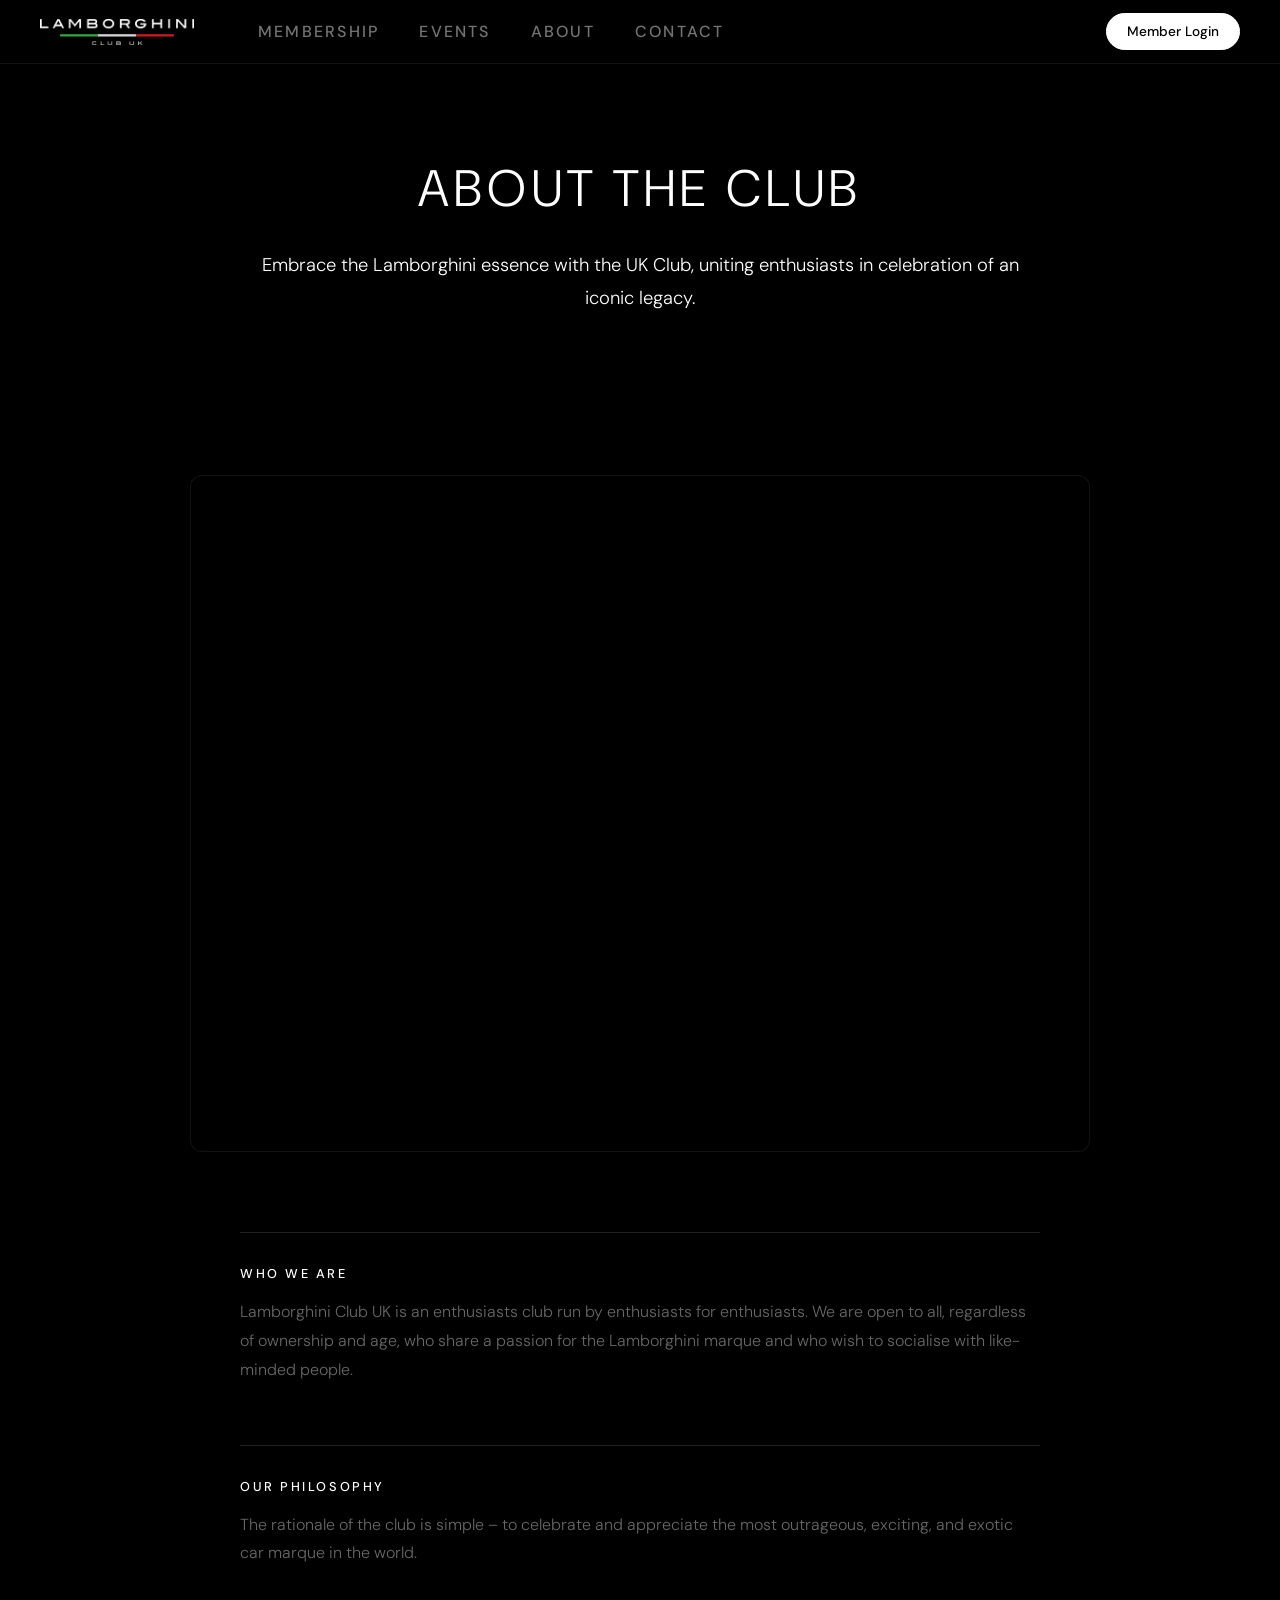
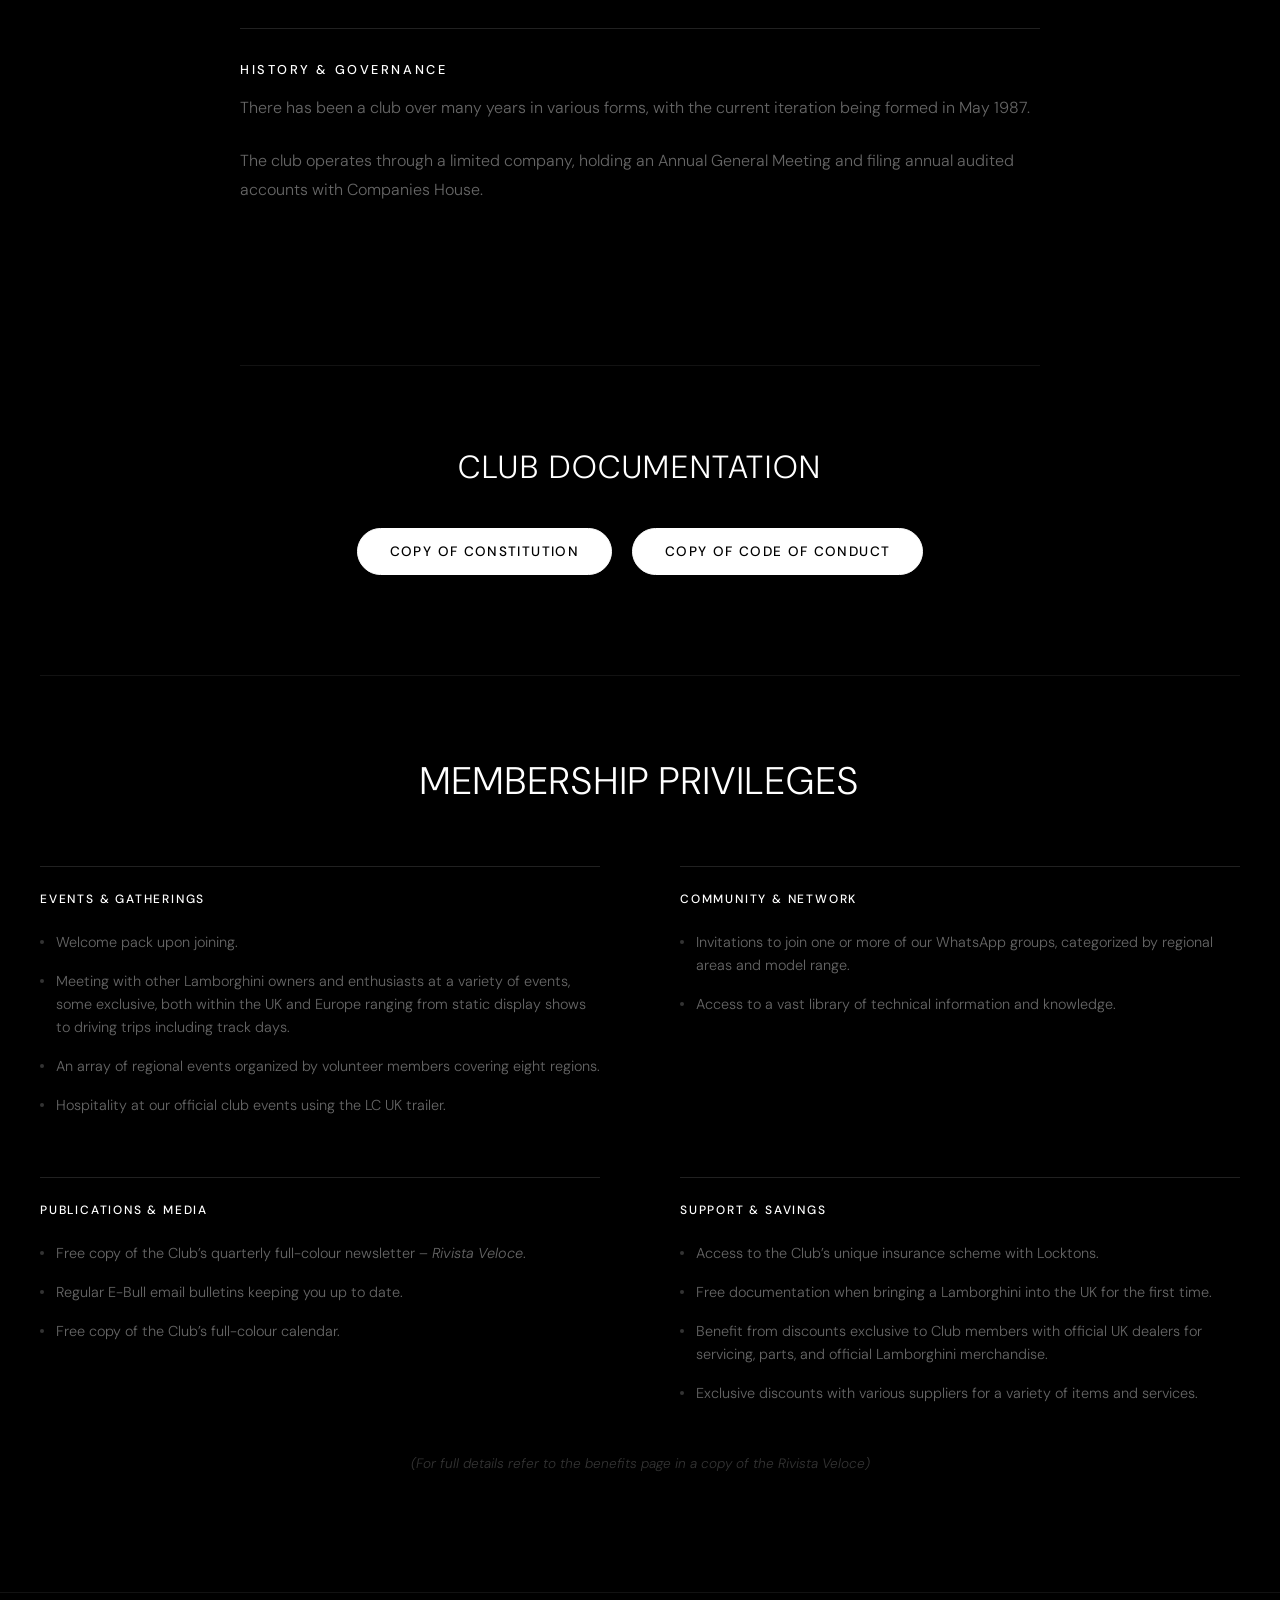
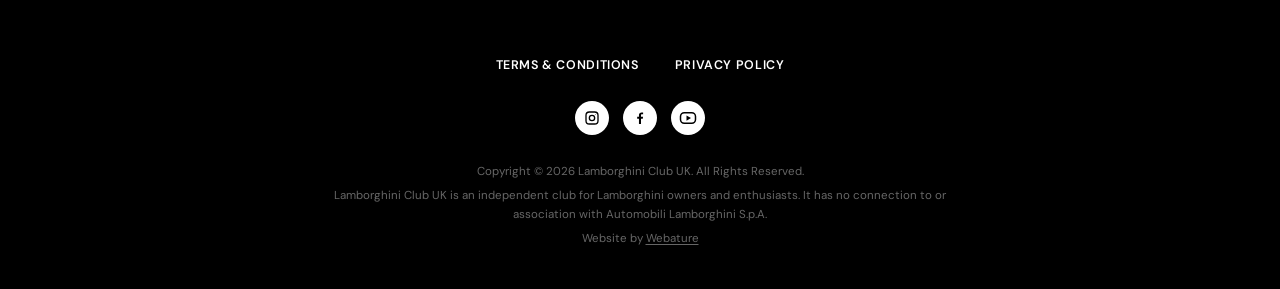
==== about.html @ e24347d6 "Add files via upload" ====
<!DOCTYPE html>
<html lang="en">
<head>
<meta charset="UTF-8">
  <link rel="icon" type="image/png" href="favicon.png">
  <link rel="apple-touch-icon" href="favicon.png">
<meta name="viewport" content="width=device-width, initial-scale=1.0">
<title>About - Lamborghini Club UK</title>
  <!-- SEO -->
  <meta name="description" content="Learn about Lamborghini Club UK, our history, governance, and community of enthusiasts.">
  <meta name="robots" content="index, follow">
  <link rel="canonical" href="https://lamborghiniclub.co.uk/about">

<link href="https://fonts.googleapis.com/css2?family=DM+Sans:wght@300;400;500&display=swap" rel="stylesheet">
<link rel="stylesheet" href="shared.css">
<style>
/* NAV */
nav {
  position: fixed; top: 0; left: 0; right: 0; z-index: 1000;
  background: #000;
  border-bottom: 1px solid var(--border);
}
.nav-links a { font-size: 1rem; }

/* AVAIL BADGE LINK */
.member-login-link {
  font-family: 'DM Sans', sans-serif; font-size: 0.85rem; font-weight: 500;
  color: #000; background: #fff; text-decoration: none; white-space: nowrap;
  border: 1px solid #fff; border-radius: 100px; padding: 9px 20px;
  transition: opacity .3s ease;
}
.member-login-link:hover { opacity: 0.85; }

/* ABOUT HERO / INTRO */
.about-hero {
  position: relative;
  width: 100vw;
  padding: 160px 40px 80px;
  background: var(--bg);
  text-align: center;
}

.about-hero-content {
  max-width: 800px;
  margin: 0 auto;
}

.about-heading {
  font-size: clamp(2rem, 4vw, 3.2rem);
  font-weight: 300;
  line-height: 1.15;
  letter-spacing: 0.1em;
  text-transform: uppercase;
  color: var(--text);
  margin-bottom: 30px;
}

.about-lead {
  font-size: 1.15rem;
  font-weight: 300;
  line-height: 1.8;
  color: var(--text);
  margin-bottom: 40px;
}

.about-text {
  font-size: 1rem;
  font-weight: 300;
  line-height: 1.8;
  color: var(--text-muted);
  margin-bottom: 24px;
}

/* VIDEO CONTAINER */
.video-section {
  background: var(--bg);
  padding: 40px 40px 80px;
}

.video-container {
  max-width: 900px;
  margin: 0 auto;
  position: relative;
  padding-bottom: 56.25%; /* 16:9 Aspect Ratio */
  height: 0;
  overflow: hidden;
  border-radius: 12px;
  border: 1px solid var(--border);
  background: #000;
}

.video-container iframe {
  position: absolute;
  top: 0;
  left: 0;
  width: 100%;
  height: 100%;
  border: 0;
}

/* EDITORIAL CONTENT BLOCKS */
.about-content-section {
  background: var(--bg);
  padding: 0 40px 100px;
}

.about-inner {
  max-width: 800px;
  margin: 0 auto;
}

.content-block {
  margin-bottom: 60px;
  border-top: 1px solid var(--border-mid);
  padding-top: 32px;
}

.block-title {
  font-size: 0.8rem;
  font-weight: 500;
  letter-spacing: 0.2em;
  text-transform: uppercase;
  color: var(--text);
  margin-bottom: 16px;
}

/* DOCUMENT DOWNLOAD BUTTONS */
.documents-section {
  background: var(--bg);
  padding: 0 40px 100px;
  text-align: center;
}

.docs-inner {
  max-width: 800px;
  margin: 0 auto;
  border-top: 1px solid var(--border);
  padding-top: 80px;
}

.docs-heading {
  font-size: clamp(1.5rem, 3vw, 2rem);
  font-weight: 300;
  letter-spacing: 0.05em;
  text-transform: uppercase;
  color: var(--text);
  margin-bottom: 40px;
}

.docs-buttons {
  display: flex;
  justify-content: center;
  gap: 20px;
  flex-wrap: wrap;
}

.doc-btn {
  display: inline-block;
  font-family: 'DM Sans', sans-serif;
  font-size: 0.85rem;
  font-weight: 500;
  letter-spacing: 0.1em;
  text-transform: uppercase;
  color: #000;
  background: #fff;
  text-decoration: none;
  border: 1px solid #fff;
  border-radius: 100px;
  padding: 14px 32px;
  transition: background-color .3s ease, color .3s ease;
}

.doc-btn:hover {
  background: transparent;
  color: #fff;
}

/* MEMBERSHIP BENEFITS GRID ON ABOUT PAGE */
.about-benefits {
  background: var(--bg);
  padding: 0 40px 120px;
}

.benefits-inner {
  max-width: 1200px;
  margin: 0 auto;
  border-top: 1px solid var(--border);
  padding-top: 80px;
}

.benefits-header {
  font-size: clamp(1.8rem, 3vw, 2.4rem);
  font-weight: 300;
  letter-spacing: 0.05em;
  text-transform: uppercase;
  color: var(--text);
  margin-bottom: 60px;
  text-align: center;
}

.benefits-grid {
  display: grid;
  grid-template-columns: 1fr 1fr;
  gap: 60px 80px;
}

.benefit-group {
  border-top: 1px solid var(--border-mid);
  padding-top: 24px;
}

.benefit-title {
  font-size: 0.75rem;
  font-weight: 500;
  letter-spacing: 0.15em;
  text-transform: uppercase;
  color: var(--text);
  margin-bottom: 24px;
}

.benefit-list {
  list-style: none;
  padding: 0;
  margin: 0;
  display: flex;
  flex-direction: column;
  gap: 16px;
}

.benefit-list li {
  font-size: 0.9rem;
  font-weight: 300;
  line-height: 1.6;
  color: var(--text-muted);
  position: relative;
  padding-left: 16px;
}

.benefit-list li::before {
  content: '';
  position: absolute;
  left: 0;
  top: 9px;
  width: 4px;
  height: 4px;
  border-radius: 50%;
  background: var(--text-faint);
}

.benefits-footnote {
  font-size: 0.85rem;
  font-weight: 300;
  font-style: italic;
  color: var(--text-faint);
  text-align: center;
  margin-top: 50px;
}

/* FOOTER */
footer { background: #000; padding: 64px 40px 40px; border-top: 1px solid var(--border); }
.footer-inner { max-width: 1400px; margin: 0 auto; display: flex; flex-direction: column; align-items: center; gap: 28px; text-align: center; }
.footer-links { display: flex; flex-wrap: wrap; justify-content: center; gap: 16px 36px; position: static; order: 1; }
.footer-links a { font-family: 'DM Sans', sans-serif; font-size: 0.78rem; font-weight: 600; letter-spacing: 0.05em; text-transform: uppercase; color: #fff; text-decoration: none; transition: opacity .2s; }
.footer-links a:hover { opacity: 0.6; }
.footer-social { display: flex; align-items: center; gap: 14px; position: static; float: none; order: 2; margin: 0; }
.footer-social a { width: 34px; height: 34px; border-radius: 50%; background: #fff; color: #000; display: flex; align-items: center; justify-content: center; flex-shrink: 0; transition: opacity .2s; }
.footer-social a:hover { opacity: 0.75; }
.footer-legal-text { display: flex; flex-direction: column; gap: 6px; max-width: 640px; position: static; order: 3; }
.footer-legal-text p { font-family: 'DM Sans', sans-serif; font-size: 0.72rem; line-height: 1.6; color: rgba(255,255,255,0.4); margin: 0; }
.footer-legal-text a { color: rgba(255,255,255,0.4); text-decoration: underline; text-underline-offset: 2px; transition: color .2s; }
.footer-legal-text a:hover { color: #fff; }

/* MOBILE OVERHAUL */
@media (max-width: 900px) {
  .benefits-grid {
    grid-template-columns: 1fr;
    gap: 40px;
  }
}
@media (max-width: 640px) {
  .member-login-link { display: none; }
  .about-hero { padding: 120px 20px 40px; }
  .video-section { padding: 20px 20px 60px; }
  .about-content-section { padding: 0 20px 60px; }
  .documents-section { padding: 0 20px 60px; }
  .about-benefits { padding: 0 20px 80px; }
  .benefits-inner { padding-top: 60px; }
  .benefits-header { font-size: clamp(1.5rem, 6vw, 2rem); margin-bottom: 40px; }
  .docs-buttons { flex-direction: column; align-items: stretch; gap: 14px; }
  footer { padding: 48px 20px 32px; }
  .footer-links { gap: 14px 24px; }
}
</style>
</head>
<body>

<nav>
  <a href="index.html" class="logo"><img src="lamborghiniclub-logo.png" alt="Lamborghini Club UK"></a>
  <ul class="nav-links">
    <li><a href="membership.html">Membership</a></li>
    <li><a href="events.html">Events</a></li>
    <li><a href="about.html">About</a></li>
    <li><a href="contact.html">Contact</a></li>
  </ul>
  <div class="nav-right">
    <a href="https://crossmember.co.uk/my-membership/" target="_blank" rel="noopener" class="member-login-link">Member Login</a>
    <button class="mob-menu-btn" aria-label="Menu"><span></span><span></span><span></span></button>
  </div>
</nav>

<div class="mob-drawer">
  <a href="membership.html" class="mob-drawer-link">Membership</a>
  <a href="events.html" class="mob-drawer-link">Events</a>
  <a href="about.html" class="mob-drawer-link">About</a>
  <a href="contact.html" class="mob-drawer-link">Contact</a>
  <a href="https://crossmember.co.uk/my-membership/" target="_blank" rel="noopener" class="mob-drawer-link">Member Login</a>
</div>

<section class="about-hero">
  <div class="about-hero-content">
    <h1 class="about-heading">About The Club</h1>
    <p class="about-lead">
      Embrace the Lamborghini essence with the UK Club, uniting enthusiasts in celebration of an iconic legacy.
    </p>
  </div>
</section>

<!-- VIDEO SECTION -->
<section class="video-section">
  <div class="video-container">
    <iframe src="https://www.youtube.com/embed/Pwxrh19XjWU" title="Lamborghini Club UK - Why You Should Join" allow="accelerometer; autoplay; clipboard-write; encrypted-media; gyroscope; picture-in-picture" allowfullscreen></iframe>
  </div>
</section>

<!-- NARRATIVE CONTENT SECTION -->
<section class="about-content-section">
  <div class="about-inner">
    <div class="content-block">
      <h2 class="block-title">Who We Are</h2>
      <p class="about-text">
        Lamborghini Club UK is an enthusiasts club run by enthusiasts for enthusiasts. We are open to all, regardless of ownership and age, who share a passion for the Lamborghini marque and who wish to socialise with like-minded people.
      </p>
    </div>

    <div class="content-block">
      <h2 class="block-title">Our Philosophy</h2>
      <p class="about-text">
        The rationale of the club is simple – to celebrate and appreciate the most outrageous, exciting, and exotic car marque in the world.
      </p>
    </div>

    <div class="content-block">
      <h2 class="block-title">History & Governance</h2>
      <p class="about-text">
        There has been a club over many years in various forms, with the current iteration being formed in May 1987. 
      </p>
      <p class="about-text">
        The club operates through a limited company, holding an Annual General Meeting and filing annual audited accounts with Companies House.
      </p>
    </div>
  </div>
</section>

<!-- DOCUMENTS DOWNLOAD SECTION -->
<section class="documents-section">
  <div class="docs-inner">
    <h2 class="docs-heading">Club Documentation</h2>
    <div class="docs-buttons">
      <a href="constitution.pdf" target="_blank" rel="noopener" class="doc-btn">Copy of Constitution</a>
      <a href="code-of-conduct.pdf" target="_blank" rel="noopener" class="doc-btn">Copy of Code of Conduct</a>
    </div>
  </div>
</section>

<!-- MEMBERSHIP BENEFITS SECTION -->
<section class="about-benefits">
  <div class="benefits-inner">
    <h2 class="benefits-header">Membership Privileges</h2>
    
    <div class="benefits-grid">
      <!-- Group 1 -->
      <div class="benefit-group">
        <h3 class="benefit-title">Events & Gatherings</h3>
        <ul class="benefit-list">
          <li>Welcome pack upon joining.</li>
          <li>Meeting with other Lamborghini owners and enthusiasts at a variety of events, some exclusive, both within the UK and Europe ranging from static display shows to driving trips including track days.</li>
          <li>An array of regional events organized by volunteer members covering eight regions.</li>
          <li>Hospitality at our official club events using the LC UK trailer.</li>
        </ul>
      </div>

      <!-- Group 2 -->
      <div class="benefit-group">
        <h3 class="benefit-title">Community & Network</h3>
        <ul class="benefit-list">
          <li>Invitations to join one or more of our WhatsApp groups, categorized by regional areas and model range.</li>
          <li>Access to a vast library of technical information and knowledge.</li>
        </ul>
      </div>

      <!-- Group 3 -->
      <div class="benefit-group">
        <h3 class="benefit-title">Publications & Media</h3>
        <ul class="benefit-list">
          <li>Free copy of the Club’s quarterly full-colour newsletter – <em>Rivista Veloce</em>.</li>
          <li>Regular E-Bull email bulletins keeping you up to date.</li>
          <li>Free copy of the Club’s full-colour calendar.</li>
        </ul>
      </div>

      <!-- Group 4 -->
      <div class="benefit-group">
        <h3 class="benefit-title">Support & Savings</h3>
        <ul class="benefit-list">
          <li>Access to the Club’s unique insurance scheme with Locktons.</li>
          <li>Free documentation when bringing a Lamborghini into the UK for the first time.</li>
          <li>Benefit from discounts exclusive to Club members with official UK dealers for servicing, parts, and official Lamborghini merchandise.</li>
          <li>Exclusive discounts with various suppliers for a variety of items and services.</li>
        </ul>
      </div>
    </div>

    <p class="benefits-footnote">(For full details refer to the benefits page in a copy of the Rivista Veloce)</p>
  </div>
</section>

<footer>
  <div class="footer-inner">
    <div class="footer-links">
      <a href="terms.html">Terms &amp; Conditions</a>
      <a href="privacy.html">Privacy Policy</a>
    </div>
    <div class="footer-social">
      <a href="https://www.instagram.com/lamboclubuk" target="_blank" rel="noopener" aria-label="Instagram">
        <svg viewBox="0 0 24 24" width="16" height="16" fill="none" stroke="currentColor" stroke-width="2" stroke-linecap="round" stroke-linejoin="round"><rect x="3" y="3" width="18" height="18" rx="5"/><circle cx="12" cy="12" r="4"/><circle cx="17.3" cy="6.7" r="0.6" fill="currentColor" stroke="none"/></svg>
      </a>
      <a href="https://www.facebook.com/lamborghiniclubuk" target="_blank" rel="noopener" aria-label="Facebook">
        <svg viewBox="0 0 24 24" width="16" height="16" fill="currentColor"><path d="M13.5 21v-7.9h2.66l.4-3.09h-3.06V8.04c0-.9.25-1.5 1.54-1.5h1.64V3.77C16.47 3.68 15.5 3.6 14.38 3.6c-2.34 0-3.94 1.43-3.94 4.05v2.36H7.77v3.09h2.67V21h3.06z"/></svg>
      </a>
      <a href="https://www.youtube.com/channel/UCsM-XljXUnVzyZMReUy9eUQ" target="_blank" rel="noopener" aria-label="YouTube">
        <svg viewBox="0 0 24 24" width="18" height="18" fill="none" stroke="currentColor" stroke-width="2" stroke-linecap="round" stroke-linejoin="round"><rect x="2" y="5" width="20" height="14" rx="5"/><path d="M10 8.5l6 3.5-6 3.5z" fill="currentColor" stroke="none"/></svg>
      </a>
    </div>
    <div class="footer-legal-text">
      <p>Copyright © 2026 Lamborghini Club UK. All Rights Reserved.</p>
      <p>Lamborghini Club UK is an independent club for Lamborghini owners and enthusiasts. It has no connection to or association with Automobili Lamborghini S.p.A.</p>
      <p>Website by <a href="https://webature.co.uk" target="_blank" rel="noopener">Webature</a></p>
    </div>
  </div>
</footer>

<script src="shared.js"></script>
</body>
</html>
---- shared.css ----
/* ── RESET ── */
*, *::before, *::after { box-sizing: border-box; margin: 0; padding: 0; }
html { scroll-behavior: smooth; }

/* ── CSS VARIABLES ── */
:root {
  --bg: #000;
  --bg2: #0a0a0a;
  --surface: rgba(255,255,255,0.04);
  --border: rgba(255,255,255,0.07);
  --border-mid: rgba(255,255,255,0.13);
  --text: #fff;
  --text-muted: rgba(255,255,255,0.4);
  --text-faint: rgba(255,255,255,0.2);
  --text-dim: rgba(255,255,255,0.65);
  --nav-link-color: rgba(255,255,255,0.45);
  --input-bg: rgba(255,255,255,0.03);
  --footer-bg: #000;
  --card-bg: #0a0a0a;
  --card-hover: #111;
}

body {
  font-family: 'DM Sans', sans-serif;
  background: var(--bg); color: var(--text);
  overflow-x: hidden; min-height: 100vh;
  transition: background 0.35s, color 0.35s;
}

/* ── NAV ── */
nav {
  position: fixed; top: 0; left: 0; right: 0; z-index: 200;
  display: flex; align-items: center;
  padding: 0 40px; height: 64px;
}
.logo { display: inline-flex; align-items: center; text-decoration: none; margin-right: 64px; flex-shrink: 0; }
.logo img { height: 26px; width: auto; display: block; }

.nav-links { display: flex; align-items: center; gap: 40px; list-style: none; flex: 1; }
.nav-links a {
  font-size: 0.68rem; font-weight: 500; letter-spacing: 0.14em; text-transform: uppercase;
  color: var(--nav-link-color); text-decoration: none; transition: color .2s; position: relative;
}
.nav-links a::after { content:''; position:absolute; bottom:-3px; left:0; width:0; height:1px; background:var(--text); transition:width .3s; }
.nav-links a:hover, .nav-links a.active { color: var(--text); }
.nav-links a:hover::after, .nav-links a.active::after { width: 100%; }
.nav-right { display: flex; align-items: center; gap: 14px; margin-left: auto; }

.avail-badge {
  display: inline-flex; align-items: center; gap: 9px;
  background: var(--surface); border: 1px solid var(--border-mid);
  border-radius: 100px; padding: 7px 16px 7px 10px;
  font-size: 0.7rem; color: var(--text-dim); backdrop-filter: blur(10px);
  transition: background .2s, border-color .2s;
}
.avail-dot { width:7px; height:7px; border-radius:50%; background:#22c55e; flex-shrink:0; animation:greenPulse 2.2s ease-in-out infinite; }
@keyframes greenPulse { 0%{box-shadow:0 0 0 0 rgba(34,197,94,.55)} 60%{box-shadow:0 0 0 7px rgba(34,197,94,0)} 100%{box-shadow:0 0 0 0 rgba(34,197,94,0)} }
#clock { font-size:0.68rem; letter-spacing:0.08em; color:var(--text-faint); font-variant-numeric:tabular-nums; }

/* ── HAMBURGER ── */
.mob-menu-btn {
  display: none;
  background: none; border: 1px solid var(--border-mid);
  border-radius: 8px; width: 40px; height: 40px;
  flex-direction: column; align-items: center; justify-content: center; gap: 5px;
  cursor: pointer; padding: 0; flex-shrink: 0; transition: border-color .2s;
}
.mob-menu-btn span { display:block; width:18px; height:1.5px; background:var(--text); border-radius:2px; transition:transform .3s, opacity .3s; }
.mob-menu-btn.open span:nth-child(1) { transform: translateY(6.5px) rotate(45deg); }
.mob-menu-btn.open span:nth-child(2) { opacity: 0; }
.mob-menu-btn.open span:nth-child(3) { transform: translateY(-6.5px) rotate(-45deg); }

/* ── MOBILE DRAWER ── */
.mob-drawer {
  position: fixed; top: 64px; left: 0; right: 0; bottom: 0;
  background: var(--bg); z-index: 190;
  flex-direction: column; padding: 32px 28px 40px;
  overflow-y: auto; pointer-events: none; opacity: 0;
  transform: translateY(-10px); transition: opacity .25s, transform .25s;
  display: flex;
}
.mob-drawer.open { opacity: 1; transform: translateY(0); pointer-events: all; }
.mob-drawer-link {
  display: block; padding: 20px 0;
  border-bottom: 1px solid var(--border);
  font-size: 1.8rem; font-weight: 300; letter-spacing: -0.02em;
  color: var(--text); text-decoration: none; transition: color .2s;
}
.mob-drawer-link:first-child { border-top: 1px solid var(--border); }
.mob-drawer-link:hover { color: var(--text-muted); }
.mob-drawer-bottom { margin-top: 40px; display: flex; flex-direction: column; gap: 14px; }
.mob-drawer-badge { display: inline-flex; align-items: center; gap: 8px; font-size: 0.75rem; color: var(--text-muted); }

/* ── FOOTER ── */
footer { background: var(--footer-bg); border-top: 1px solid var(--border); padding: 44px 40px 32px; transition: background 0.35s; }
.footer-inner { max-width: 1400px; margin: 0 auto; }

/* Top row: logo + email + social */
.footer-top {
  display: flex; align-items: center;
  gap: 48px; flex-wrap: wrap;
  padding-bottom: 28px; border-bottom: 1px solid var(--border);
  margin-bottom: 20px;
}
.footer-logo img { height: 18px; width: auto; display: block; opacity: 0.55; }
.footer-email { font-size:0.82rem; color:var(--text-dim); text-decoration:none; transition:color .2s; }
.footer-email:hover { color: var(--text); }
.footer-social { display:flex; gap:20px; flex-wrap:wrap; margin-left: auto; }
.footer-social a { font-size:0.68rem; letter-spacing:0.14em; text-transform:uppercase; color:var(--text-muted); text-decoration:none; transition:color .2s; }
.footer-social a:hover { color: var(--text); }

/* Bottom row: copyright + legal */
.footer-bottom { display:flex; align-items:center; justify-content:space-between; flex-wrap:wrap; gap:16px; }
.footer-copy { font-size:0.6rem; color:var(--text-faint); letter-spacing:0.08em; }
.footer-legal { display:flex; gap:20px; flex-wrap:wrap; }
.footer-legal a { font-size:0.6rem; letter-spacing:0.1em; text-transform:uppercase; color:var(--text-faint); text-decoration:none; transition:color .2s; }
.footer-legal a:hover { color: var(--text-muted); }

/* legacy col-label (used in some pages, hide it) */
.footer-col-label { display: none; }

/* ── UTILITIES ── */
.page-header { padding: 140px 40px 80px; max-width: 1400px; margin: 0 auto; }
.page-header h1 { font-size:clamp(3rem,6vw,6rem); font-weight:300; letter-spacing:-0.03em; line-height:1.0; }
.js-reveal { opacity:0; transform:translateY(24px); transition:opacity .8s ease, transform .8s ease; }
.js-reveal.on { opacity:1; transform:none; }

/* ── RESPONSIVE ── */
@media (max-width: 900px) {
  nav { padding: 0 20px; }
  .nav-links { display: none; }
  .avail-badge { display: none; }
  #clock { display: none; }
  .logo { margin-right: 0; }
  .mob-menu-btn { display: flex; }
  .footer-top { flex-direction: column; gap: 16px; }
  .footer-social { margin-left: 0; }
  .page-header { padding: 100px 20px 60px; }
  footer { padding: 40px 20px 28px; }
}

/* ═══════════════════════════════════════════════════════════
   MOBILE — COMPREHENSIVE OVERHAUL
   Target: all phones ≤ 480px and tablets ≤ 640px
   Desktop (> 900px) is UNTOUCHED — all rules here are inside
   media queries that never fire on desktop.
═══════════════════════════════════════════════════════════ */

/* ── Mobile base: better tap targets, no horizontal scroll ── */
@media (max-width: 640px) {
  html { -webkit-text-size-adjust: 100%; }
  body { overflow-x: hidden; }

  /* ── NAV: tighter, cleaner ── */
  nav { padding: 0 16px; height: 56px; }
  .logo img { height: 22px; }
  .mob-menu-btn { width: 44px; height: 44px; }

  /* ── MOBILE DRAWER: feels native ── */
  .mob-drawer { top: 56px; padding: 24px 20px 32px; gap: 0; }
  .mob-drawer-link {
    padding: 18px 0;
    font-size: 2rem;
    font-weight: 300;
    letter-spacing: -0.025em;
  }
  .mob-drawer-bottom {
    margin-top: 32px;
    gap: 16px;
    flex-direction: row;
    align-items: center;
    justify-content: space-between;
    flex-wrap: wrap;
  }
  .mob-drawer-badge {
    display: inline-flex;
    align-items: center;
    gap: 8px;
    font-size: 0.72rem;
    color: var(--text-muted);
  }
  .mob-drawer-contact {
    font-size: 0.78rem !important;
    color: var(--text-muted) !important;
  }

  /* ── FOOTER ── */
  footer { padding: 36px 20px 24px; }
  .footer-top { flex-direction: column; align-items: flex-start; gap: 14px; padding-bottom: 20px; }
  .footer-logo img { height: 16px; }
  .footer-email { font-size: 0.78rem; }
  .footer-social { margin-left: 0; gap: 16px; }
  .footer-social a { font-size: 0.65rem; }
  .footer-bottom { flex-direction: column; align-items: flex-start; gap: 10px; }
  .footer-copy { font-size: 0.58rem; }
  .footer-legal { gap: 14px; }
  .footer-legal a { font-size: 0.58rem; }

  /* ── PAGE HEADER ── */
  .page-header { padding: 84px 20px 48px; }
  .page-header h1 { font-size: clamp(2.4rem, 10vw, 4rem); letter-spacing: -0.03em; }
}

/* ── Tablet range: 641–900px, already handled by existing 900px breakpoints ── */

/* ── Fine-tuning smallest phones ── */
@media (max-width: 390px) {
  .mob-drawer-link { font-size: 1.7rem; }
  .page-header h1 { font-size: 2.2rem; }
}

/* ── iOS: prevent auto-zoom on input focus ── */
@media (max-width: 640px) {
  input[type="text"],
  input[type="email"],
  input[type="tel"],
  input[type="number"],
  input[type="search"],
  textarea,
  select {
    font-size: 16px !important;
  }
}

/* ── Smooth momentum scroll everywhere on iOS ── */
* { -webkit-overflow-scrolling: touch; }

/* ── Better tap highlight ── */
a, button { -webkit-tap-highlight-color: rgba(255,255,255,0.08); }

/* ── AVAIL BADGE LINK ── */
a.avail-badge--link { text-decoration: none; }
a.avail-badge--link:hover { background: rgba(255,255,255,0.09); border-color: rgba(255,255,255,0.3); color: var(--text); }
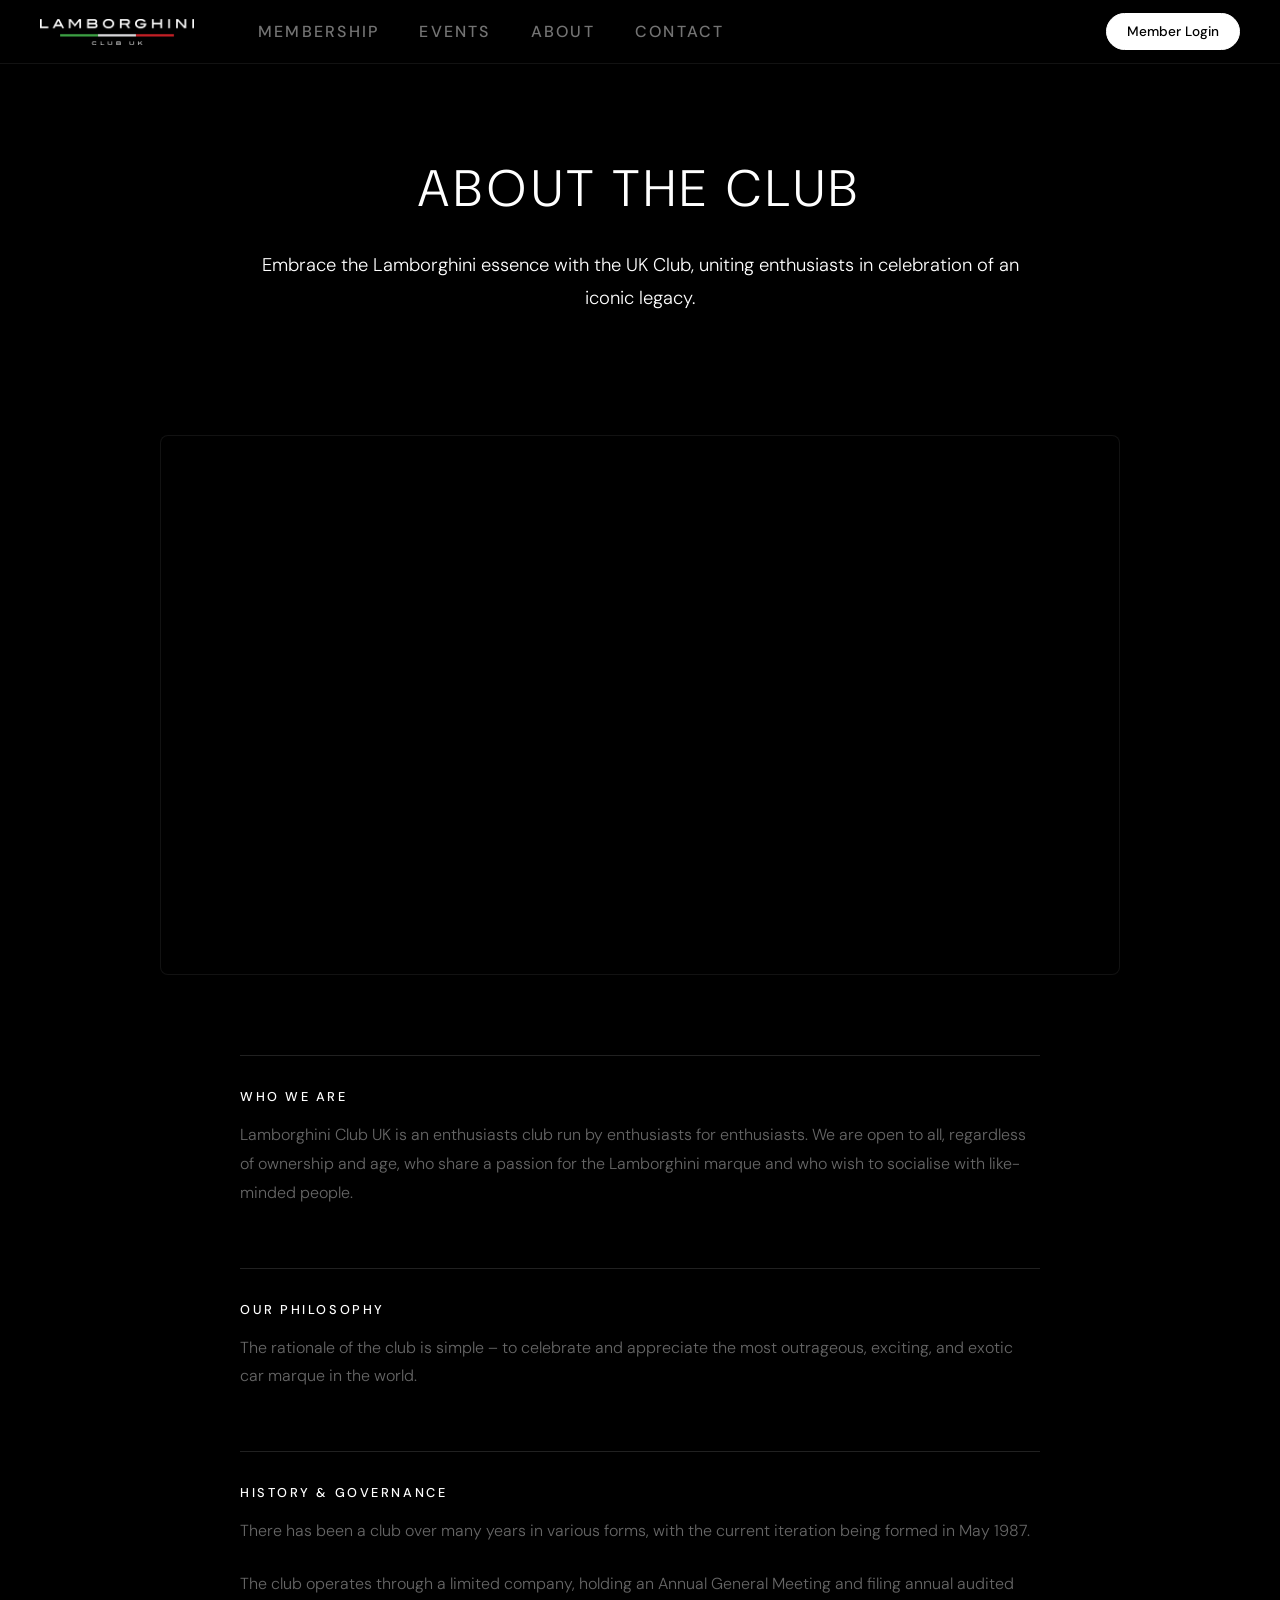
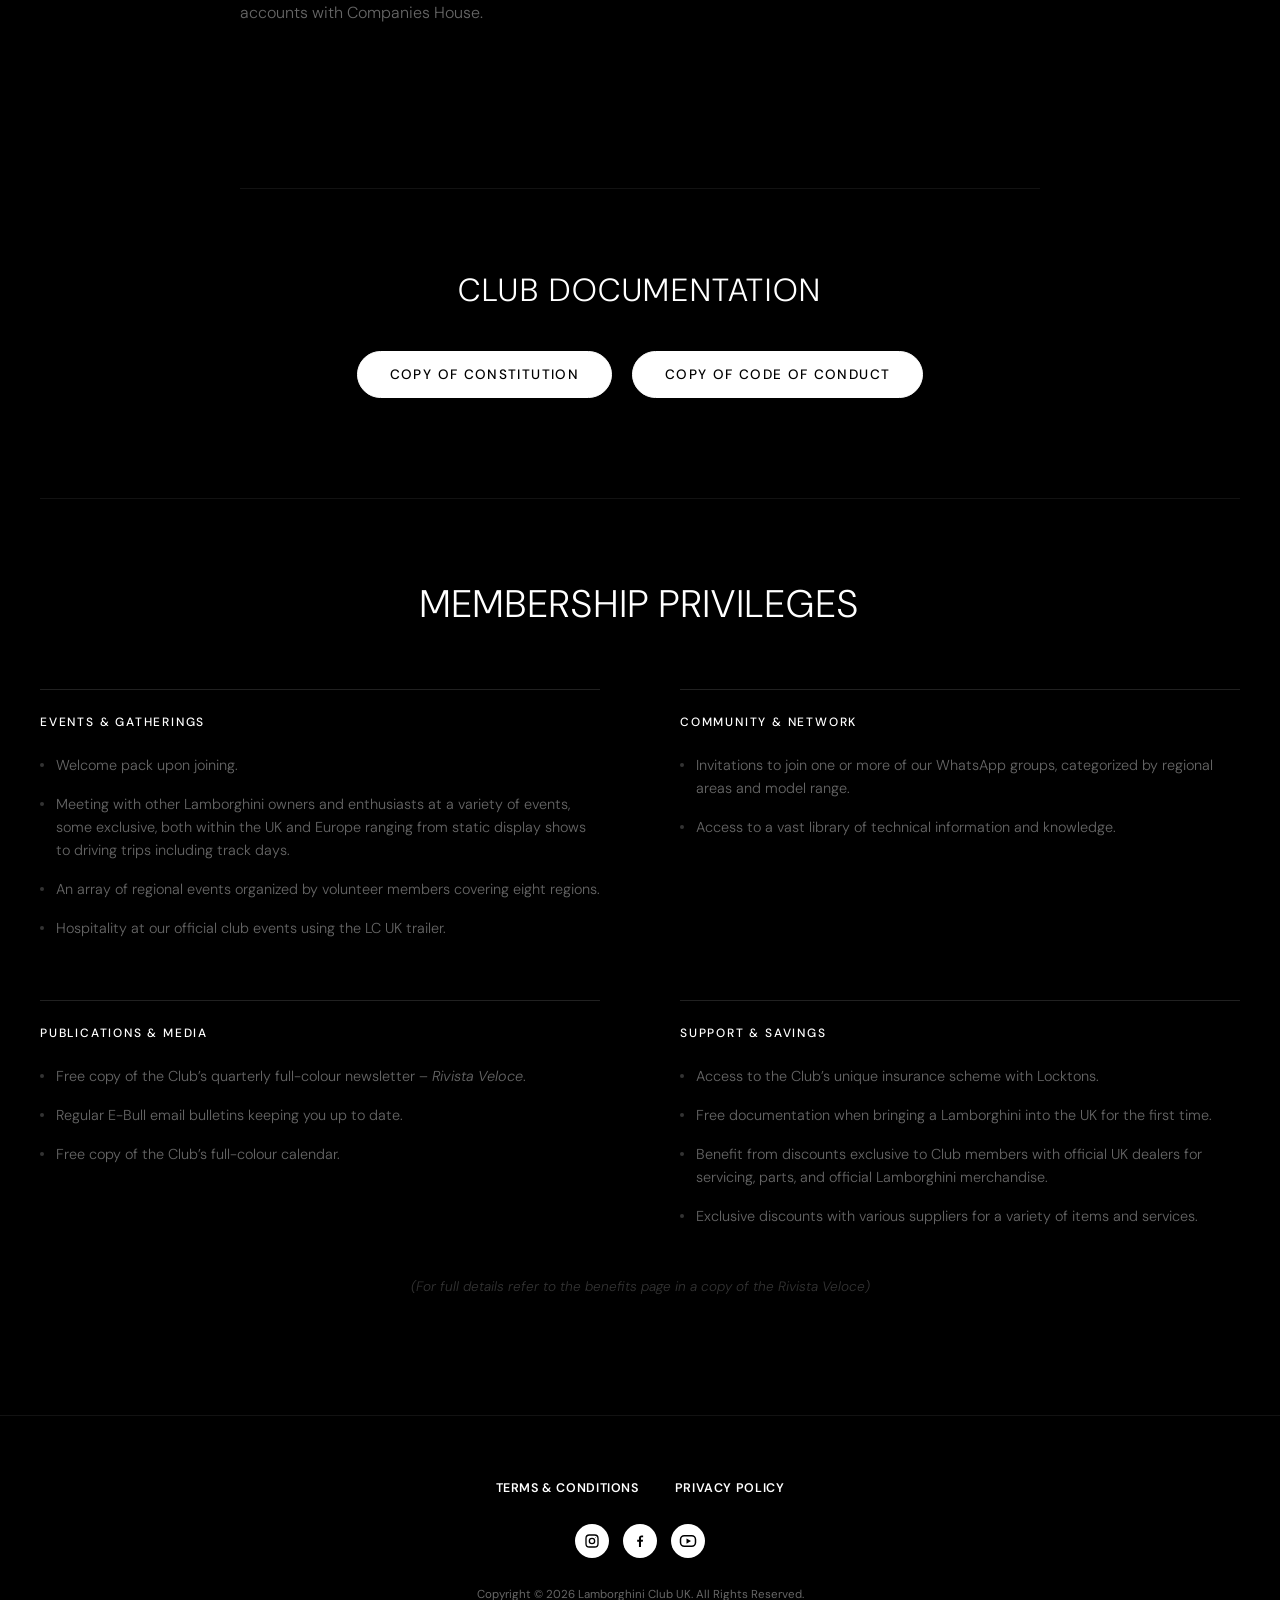
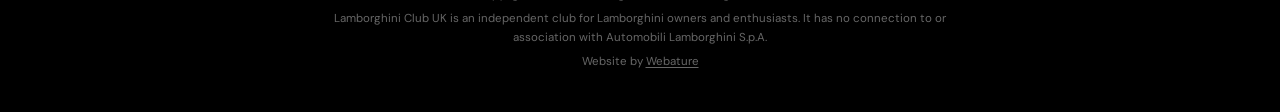
==== commit e47313b1: "Update about.html" ====
--- a/about.html
+++ b/about.html
@@ -35,7 +35,7 @@
 .about-hero {
   position: relative;
   width: 100vw;
-  padding: 160px 40px 80px;
+  padding: 160px 40px 60px;
   background: var(--bg);
   text-align: center;
 }
@@ -60,7 +60,7 @@
   font-weight: 300;
   line-height: 1.8;
   color: var(--text);
-  margin-bottom: 40px;
+  margin-bottom: 0;
 }
 
 .about-text {
@@ -71,31 +71,29 @@
   margin-bottom: 24px;
 }
 
-/* VIDEO CONTAINER */
+/* VIDEO SECTION WITH PROPER BREATHING ROOM & 16:9 RATIO */
 .video-section {
   background: var(--bg);
-  padding: 40px 40px 80px;
+  padding: 60px 40px 80px;
 }
 
 .video-container {
-  max-width: 900px;
+  max-width: 960px;
   margin: 0 auto;
-  position: relative;
-  padding-bottom: 56.25%; /* 16:9 Aspect Ratio */
-  height: 0;
-  overflow: hidden;
-  border-radius: 12px;
+  width: 100%;
+  aspect-ratio: 16 / 9;
+  border-radius: 8px;
   border: 1px solid var(--border);
   background: #000;
+  overflow: hidden;
+  box-shadow: 0 20px 40px rgba(0,0,0,0.5);
 }
 
 .video-container iframe {
-  position: absolute;
-  top: 0;
-  left: 0;
   width: 100%;
   height: 100%;
   border: 0;
+  display: block;
 }
 
 /* EDITORIAL CONTENT BLOCKS */
@@ -279,8 +277,8 @@
 }
 @media (max-width: 640px) {
   .member-login-link { display: none; }
-  .about-hero { padding: 120px 20px 40px; }
-  .video-section { padding: 20px 20px 60px; }
+  .about-hero { padding: 120px 20px 30px; }
+  .video-section { padding: 30px 20px 50px; }
   .about-content-section { padding: 0 20px 60px; }
   .documents-section { padding: 0 20px 60px; }
   .about-benefits { padding: 0 20px 80px; }
@@ -325,7 +323,7 @@
   </div>
 </section>
 
-<!-- VIDEO SECTION -->
+<!-- VIDEO SECTION WITH PROPER SPACING -->
 <section class="video-section">
   <div class="video-container">
     <iframe src="https://www.youtube.com/embed/Pwxrh19XjWU" title="Lamborghini Club UK - Why You Should Join" allow="accelerometer; autoplay; clipboard-write; encrypted-media; gyroscope; picture-in-picture" allowfullscreen></iframe>
@@ -451,4 +449,4 @@
 
 <script src="shared.js"></script>
 </body>
-</html>+</html>
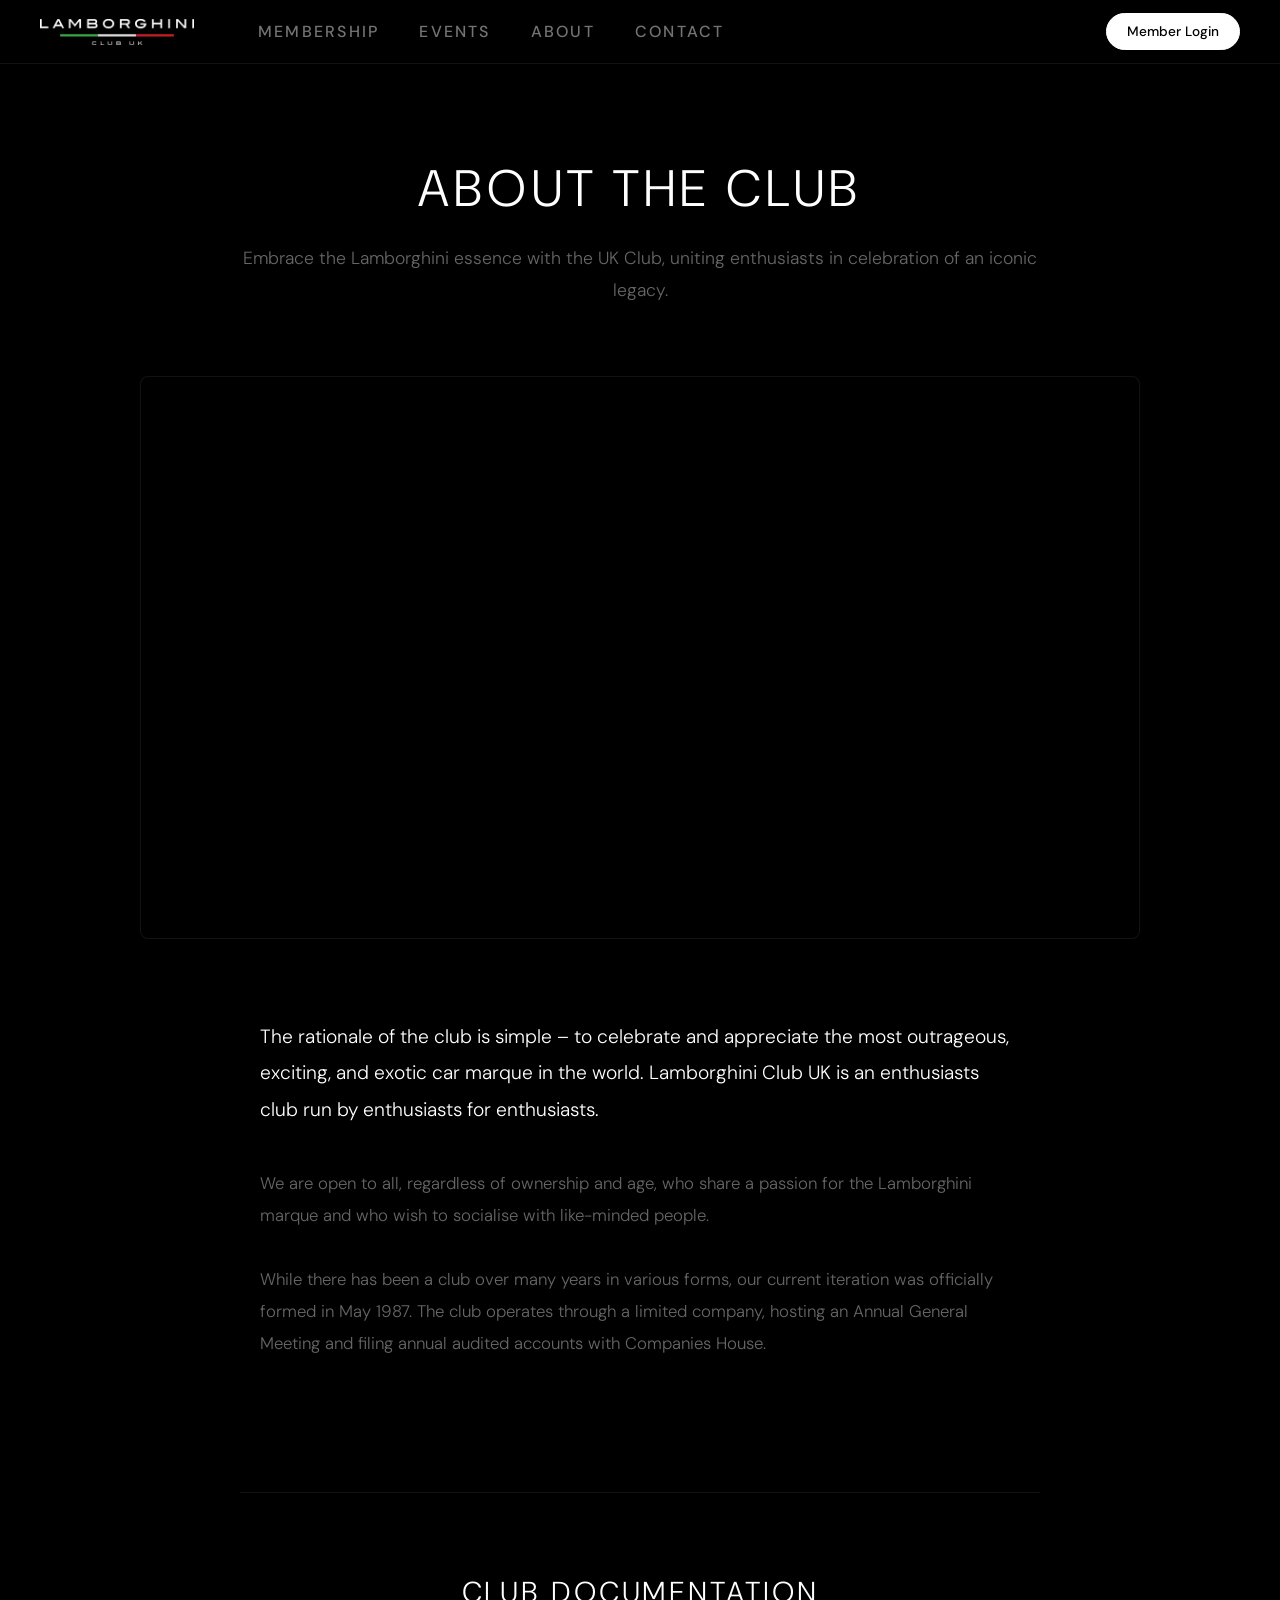
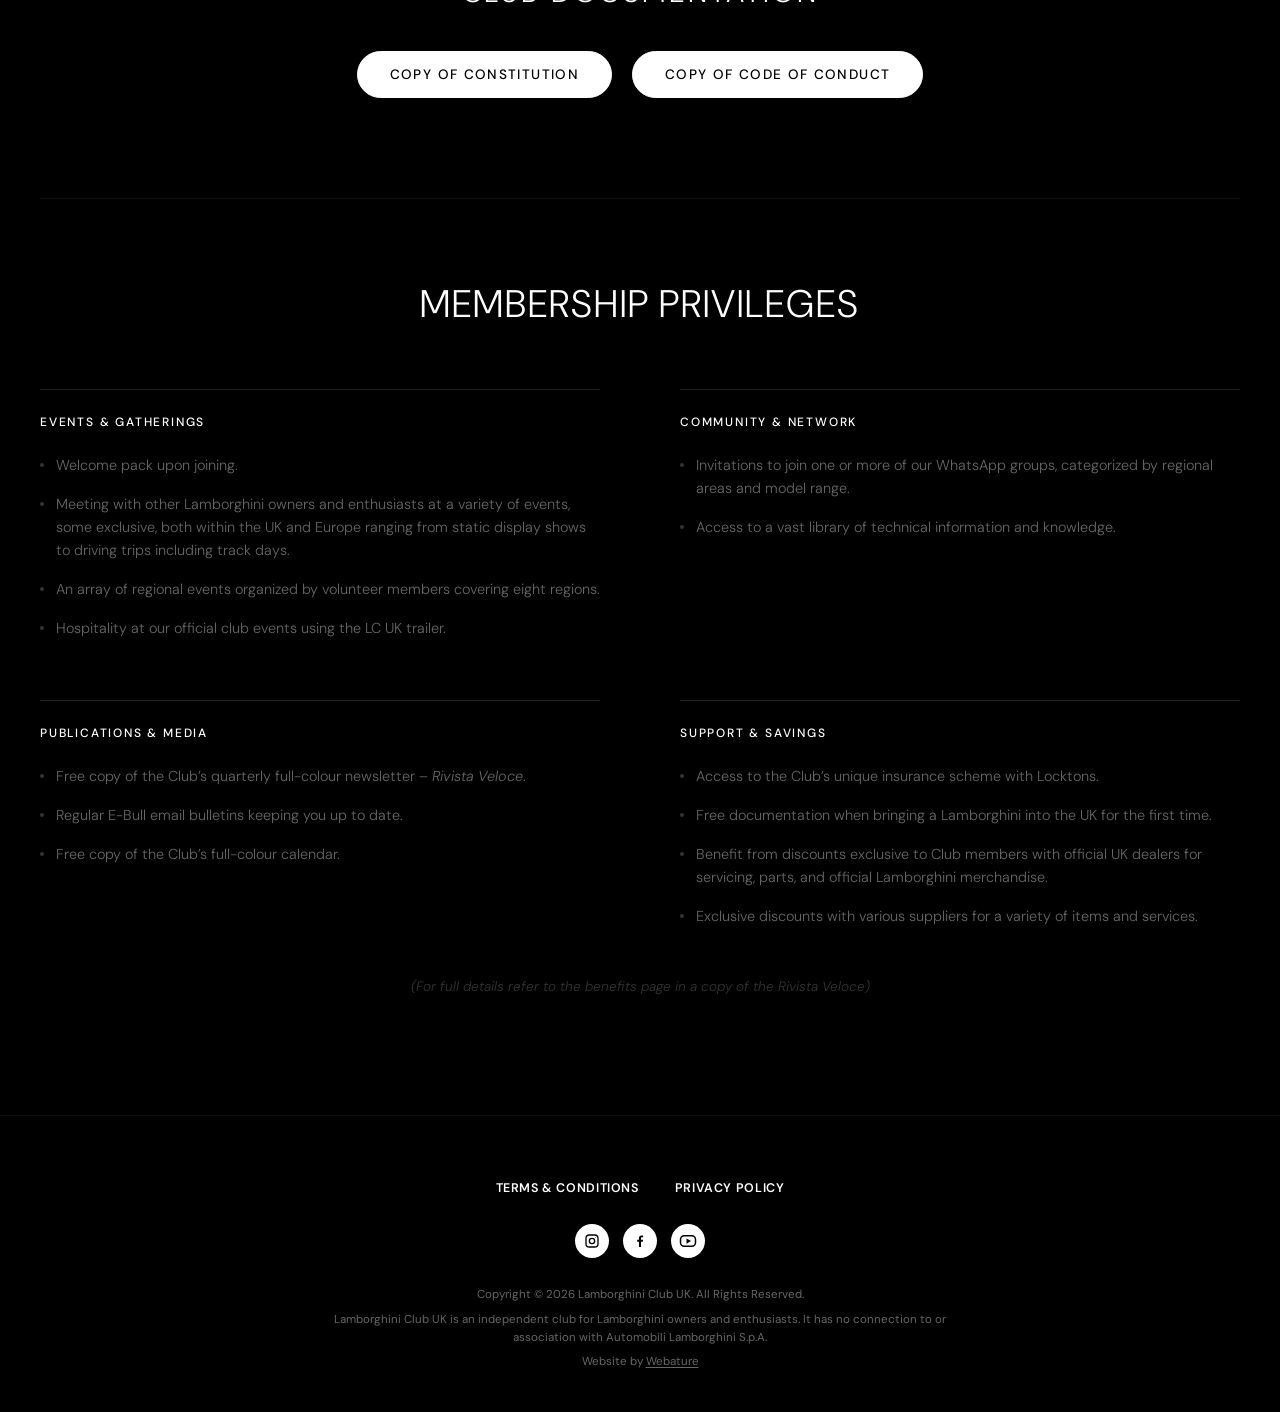
==== commit 5b53cda1: "Update about.html" ====
--- a/about.html
+++ b/about.html
@@ -31,11 +31,11 @@
 }
 .member-login-link:hover { opacity: 0.85; }
 
-/* ABOUT HERO / INTRO */
+/* ABOUT HERO */
 .about-hero {
   position: relative;
   width: 100vw;
-  padding: 160px 40px 60px;
+  padding: 160px 40px 50px;
   background: var(--bg);
   text-align: center;
 }
@@ -52,33 +52,24 @@
   letter-spacing: 0.1em;
   text-transform: uppercase;
   color: var(--text);
-  margin-bottom: 30px;
+  margin-bottom: 24px;
 }
 
 .about-lead {
-  font-size: 1.15rem;
-  font-weight: 300;
-  line-height: 1.8;
-  color: var(--text);
-  margin-bottom: 0;
-}
-
-.about-text {
-  font-size: 1rem;
+  font-size: 1.1rem;
   font-weight: 300;
   line-height: 1.8;
   color: var(--text-muted);
-  margin-bottom: 24px;
-}
-
-/* VIDEO SECTION WITH PROPER BREATHING ROOM & 16:9 RATIO */
+}
+
+/* VIDEO SECTION (PROMINENTLY PLACED NEAR TOP) */
 .video-section {
   background: var(--bg);
-  padding: 60px 40px 80px;
+  padding: 20px 40px 80px;
 }
 
 .video-container {
-  max-width: 960px;
+  max-width: 1000px;
   margin: 0 auto;
   width: 100%;
   aspect-ratio: 16 / 9;
@@ -86,7 +77,7 @@
   border: 1px solid var(--border);
   background: #000;
   overflow: hidden;
-  box-shadow: 0 20px 40px rgba(0,0,0,0.5);
+  box-shadow: 0 20px 50px rgba(0,0,0,0.6);
 }
 
 .video-container iframe {
@@ -96,30 +87,29 @@
   display: block;
 }
 
-/* EDITORIAL CONTENT BLOCKS */
-.about-content-section {
+/* EDITORIAL NARRATIVE SECTION (NO SUBCATEGORIES) */
+.about-narrative-section {
   background: var(--bg);
   padding: 0 40px 100px;
 }
 
-.about-inner {
-  max-width: 800px;
+.narrative-inner {
+  max-width: 760px;
   margin: 0 auto;
 }
 
-.content-block {
-  margin-bottom: 60px;
-  border-top: 1px solid var(--border-mid);
-  padding-top: 32px;
-}
-
-.block-title {
-  font-size: 0.8rem;
-  font-weight: 500;
-  letter-spacing: 0.2em;
-  text-transform: uppercase;
+.narrative-text {
+  font-size: 1.05rem;
+  font-weight: 300;
+  line-height: 1.9;
+  color: var(--text-muted);
+  margin-bottom: 32px;
+}
+
+.narrative-text:first-of-type {
+  font-size: 1.2rem;
   color: var(--text);
-  margin-bottom: 16px;
+  margin-bottom: 40px;
 }
 
 /* DOCUMENT DOWNLOAD BUTTONS */
@@ -137,9 +127,9 @@
 }
 
 .docs-heading {
-  font-size: clamp(1.5rem, 3vw, 2rem);
-  font-weight: 300;
-  letter-spacing: 0.05em;
+  font-size: clamp(1.4rem, 2.5vw, 1.8rem);
+  font-weight: 300;
+  letter-spacing: 0.1em;
   text-transform: uppercase;
   color: var(--text);
   margin-bottom: 40px;
@@ -173,7 +163,7 @@
   color: #fff;
 }
 
-/* MEMBERSHIP BENEFITS GRID ON ABOUT PAGE */
+/* MEMBERSHIP BENEFITS GRID */
 .about-benefits {
   background: var(--bg);
   padding: 0 40px 120px;
@@ -278,8 +268,8 @@
 @media (max-width: 640px) {
   .member-login-link { display: none; }
   .about-hero { padding: 120px 20px 30px; }
-  .video-section { padding: 30px 20px 50px; }
-  .about-content-section { padding: 0 20px 60px; }
+  .video-section { padding: 10px 20px 50px; }
+  .about-narrative-section { padding: 0 20px 60px; }
   .documents-section { padding: 0 20px 60px; }
   .about-benefits { padding: 0 20px 80px; }
   .benefits-inner { padding-top: 60px; }
@@ -323,39 +313,25 @@
   </div>
 </section>
 
-<!-- VIDEO SECTION WITH PROPER SPACING -->
+<!-- VIDEO SECTION (PLACED FIRST) -->
 <section class="video-section">
   <div class="video-container">
     <iframe src="https://www.youtube.com/embed/Pwxrh19XjWU" title="Lamborghini Club UK - Why You Should Join" allow="accelerometer; autoplay; clipboard-write; encrypted-media; gyroscope; picture-in-picture" allowfullscreen></iframe>
   </div>
 </section>
 
-<!-- NARRATIVE CONTENT SECTION -->
-<section class="about-content-section">
-  <div class="about-inner">
-    <div class="content-block">
-      <h2 class="block-title">Who We Are</h2>
-      <p class="about-text">
-        Lamborghini Club UK is an enthusiasts club run by enthusiasts for enthusiasts. We are open to all, regardless of ownership and age, who share a passion for the Lamborghini marque and who wish to socialise with like-minded people.
-      </p>
-    </div>
-
-    <div class="content-block">
-      <h2 class="block-title">Our Philosophy</h2>
-      <p class="about-text">
-        The rationale of the club is simple – to celebrate and appreciate the most outrageous, exciting, and exotic car marque in the world.
-      </p>
-    </div>
-
-    <div class="content-block">
-      <h2 class="block-title">History & Governance</h2>
-      <p class="about-text">
-        There has been a club over many years in various forms, with the current iteration being formed in May 1987. 
-      </p>
-      <p class="about-text">
-        The club operates through a limited company, holding an Annual General Meeting and filing annual audited accounts with Companies House.
-      </p>
-    </div>
+<!-- CONTINUOUS EDITORIAL NARRATIVE -->
+<section class="about-narrative-section">
+  <div class="narrative-inner">
+    <p class="narrative-text">
+      The rationale of the club is simple – to celebrate and appreciate the most outrageous, exciting, and exotic car marque in the world. Lamborghini Club UK is an enthusiasts club run by enthusiasts for enthusiasts.
+    </p>
+    <p class="narrative-text">
+      We are open to all, regardless of ownership and age, who share a passion for the Lamborghini marque and who wish to socialise with like-minded people.
+    </p>
+    <p class="narrative-text">
+      While there has been a club over many years in various forms, our current iteration was officially formed in May 1987. The club operates through a limited company, hosting an Annual General Meeting and filing annual audited accounts with Companies House.
+    </p>
   </div>
 </section>
 
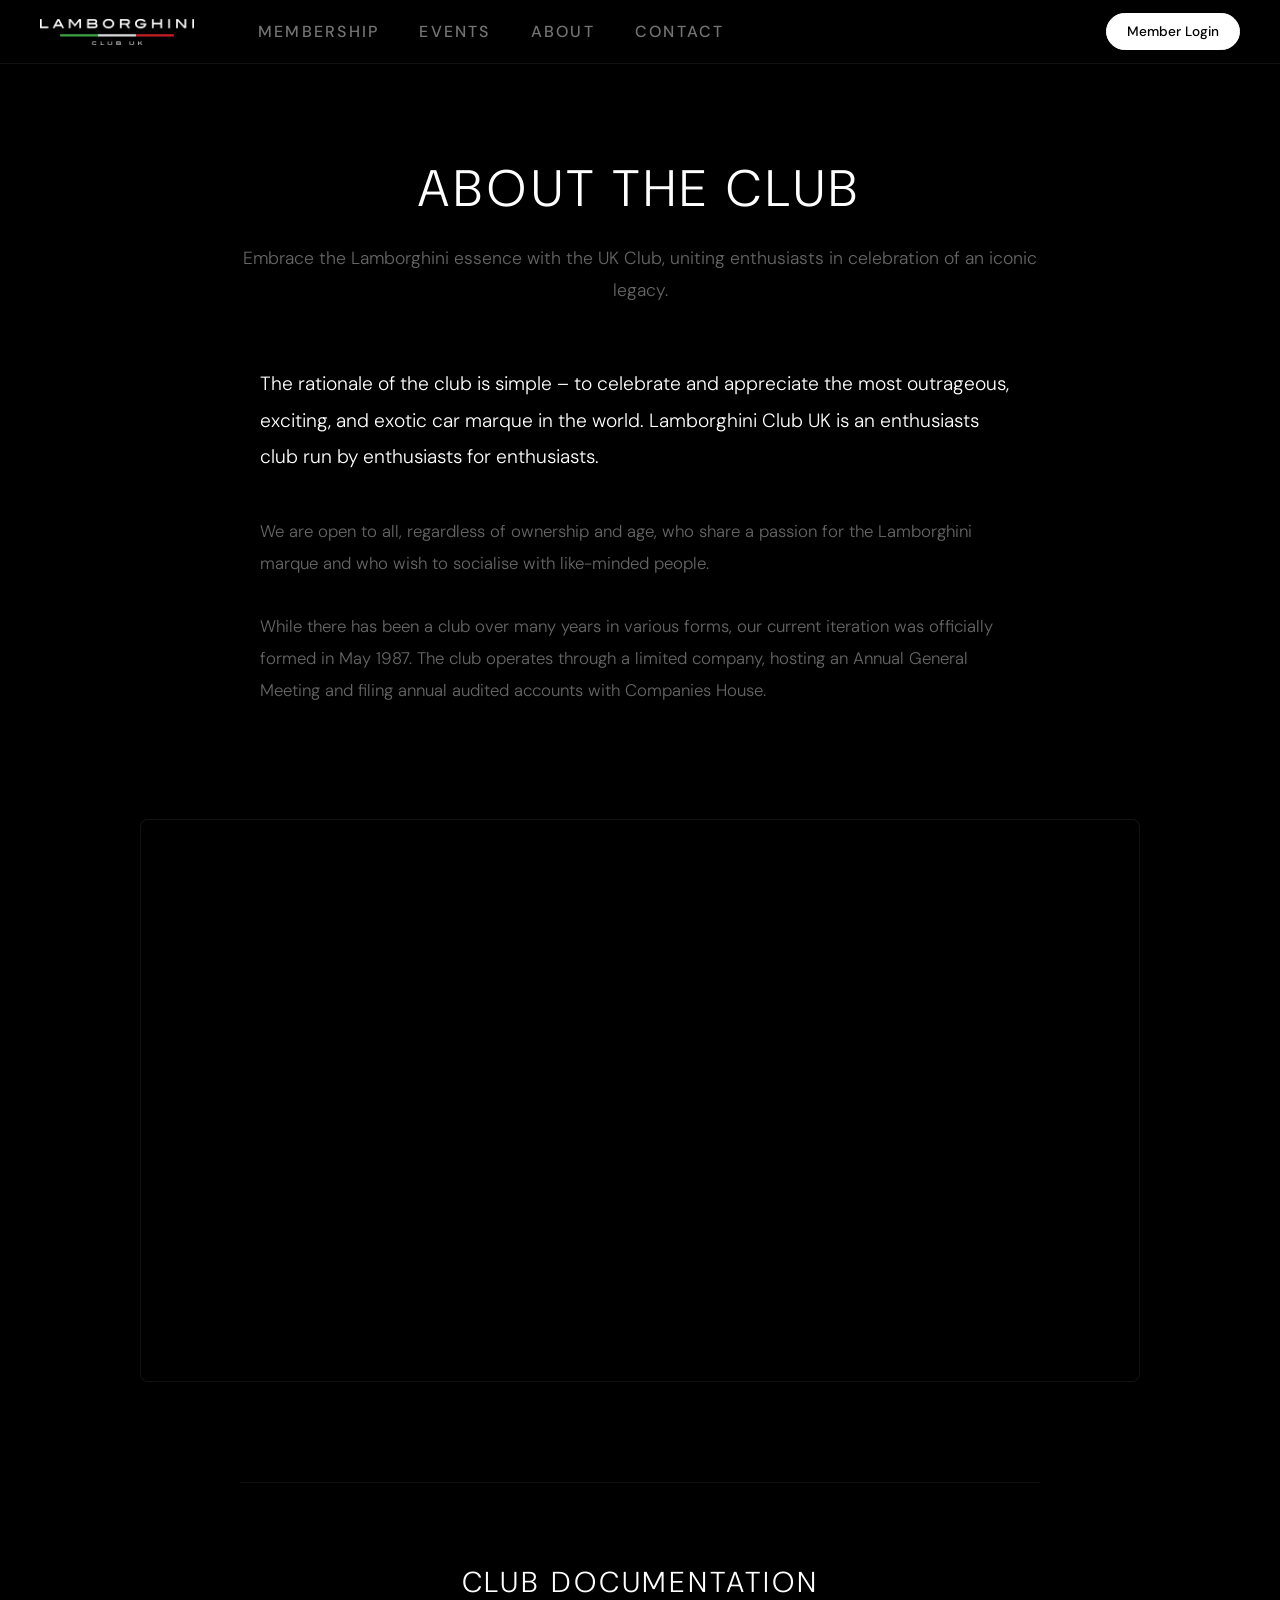
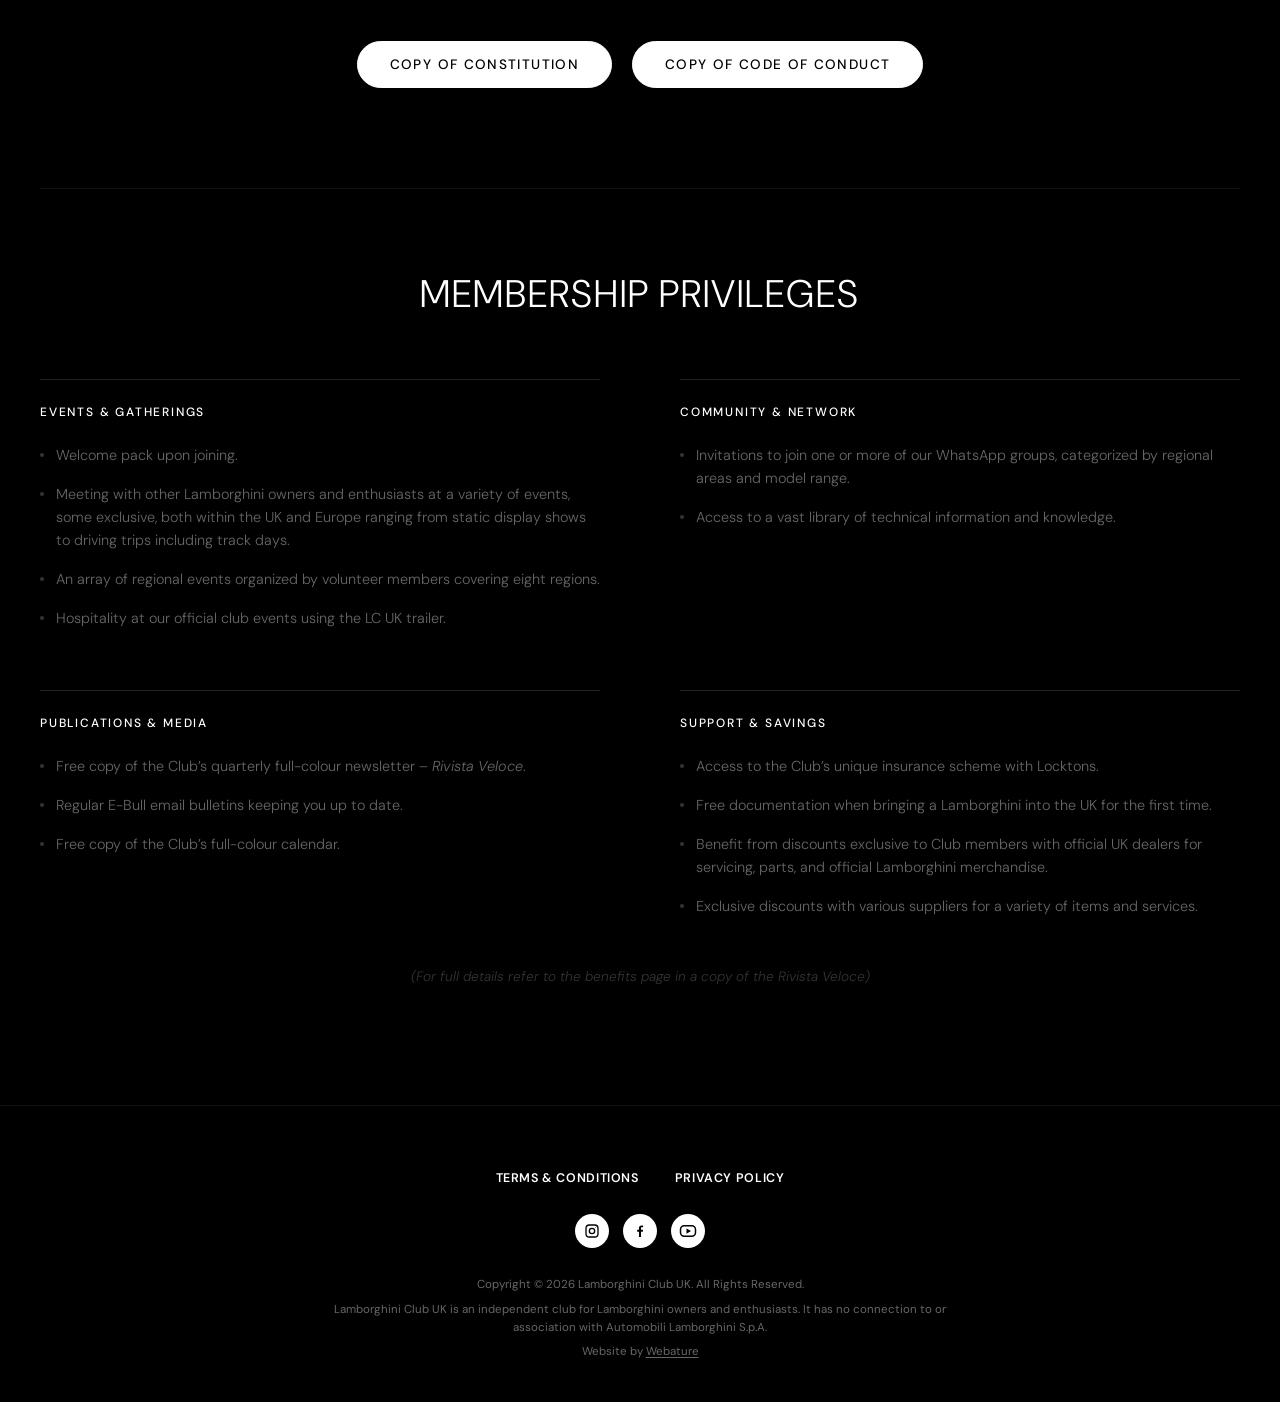
==== commit 7099c259: "Update about.html" ====
--- a/about.html
+++ b/about.html
@@ -31,11 +31,11 @@
 }
 .member-login-link:hover { opacity: 0.85; }
 
-/* ABOUT HERO */
+/* ABOUT HERO (FIRST THING ON PAGE) */
 .about-hero {
   position: relative;
   width: 100vw;
-  padding: 160px 40px 50px;
+  padding: 160px 40px 60px;
   background: var(--bg);
   text-align: center;
 }
@@ -62,10 +62,35 @@
   color: var(--text-muted);
 }
 
-/* VIDEO SECTION (PROMINENTLY PLACED NEAR TOP) */
+/* EDITORIAL NARRATIVE SECTION (NO SUBCATEGORIES) */
+.about-narrative-section {
+  background: var(--bg);
+  padding: 0 40px 80px;
+}
+
+.narrative-inner {
+  max-width: 760px;
+  margin: 0 auto;
+}
+
+.narrative-text {
+  font-size: 1.05rem;
+  font-weight: 300;
+  line-height: 1.9;
+  color: var(--text-muted);
+  margin-bottom: 32px;
+}
+
+.narrative-text:first-of-type {
+  font-size: 1.2rem;
+  color: var(--text);
+  margin-bottom: 40px;
+}
+
+/* VIDEO SECTION (PLACED FURTHER DOWN) */
 .video-section {
   background: var(--bg);
-  padding: 20px 40px 80px;
+  padding: 0 40px 100px;
 }
 
 .video-container {
@@ -85,31 +110,6 @@
   height: 100%;
   border: 0;
   display: block;
-}
-
-/* EDITORIAL NARRATIVE SECTION (NO SUBCATEGORIES) */
-.about-narrative-section {
-  background: var(--bg);
-  padding: 0 40px 100px;
-}
-
-.narrative-inner {
-  max-width: 760px;
-  margin: 0 auto;
-}
-
-.narrative-text {
-  font-size: 1.05rem;
-  font-weight: 300;
-  line-height: 1.9;
-  color: var(--text-muted);
-  margin-bottom: 32px;
-}
-
-.narrative-text:first-of-type {
-  font-size: 1.2rem;
-  color: var(--text);
-  margin-bottom: 40px;
 }
 
 /* DOCUMENT DOWNLOAD BUTTONS */
@@ -268,8 +268,8 @@
 @media (max-width: 640px) {
   .member-login-link { display: none; }
   .about-hero { padding: 120px 20px 30px; }
-  .video-section { padding: 10px 20px 50px; }
-  .about-narrative-section { padding: 0 20px 60px; }
+  .about-narrative-section { padding: 0 20px 40px; }
+  .video-section { padding: 0 20px 60px; }
   .documents-section { padding: 0 20px 60px; }
   .about-benefits { padding: 0 20px 80px; }
   .benefits-inner { padding-top: 60px; }
@@ -304,19 +304,13 @@
   <a href="https://crossmember.co.uk/my-membership/" target="_blank" rel="noopener" class="mob-drawer-link">Member Login</a>
 </div>
 
+<!-- HERO SECTION (FIRST ON PAGE) -->
 <section class="about-hero">
   <div class="about-hero-content">
     <h1 class="about-heading">About The Club</h1>
     <p class="about-lead">
       Embrace the Lamborghini essence with the UK Club, uniting enthusiasts in celebration of an iconic legacy.
     </p>
-  </div>
-</section>
-
-<!-- VIDEO SECTION (PLACED FIRST) -->
-<section class="video-section">
-  <div class="video-container">
-    <iframe src="https://www.youtube.com/embed/Pwxrh19XjWU" title="Lamborghini Club UK - Why You Should Join" allow="accelerometer; autoplay; clipboard-write; encrypted-media; gyroscope; picture-in-picture" allowfullscreen></iframe>
   </div>
 </section>
 
@@ -332,6 +326,13 @@
     <p class="narrative-text">
       While there has been a club over many years in various forms, our current iteration was officially formed in May 1987. The club operates through a limited company, hosting an Annual General Meeting and filing annual audited accounts with Companies House.
     </p>
+  </div>
+</section>
+
+<!-- VIDEO SECTION (PLACED FURTHER DOWN) -->
+<section class="video-section">
+  <div class="video-container">
+    <iframe src="https://www.youtube.com/embed/Pwxrh19XjWU" title="Lamborghini Club UK - Why You Should Join" allow="accelerometer; autoplay; clipboard-write; encrypted-media; gyroscope; picture-in-picture" allowfullscreen></iframe>
   </div>
 </section>
 
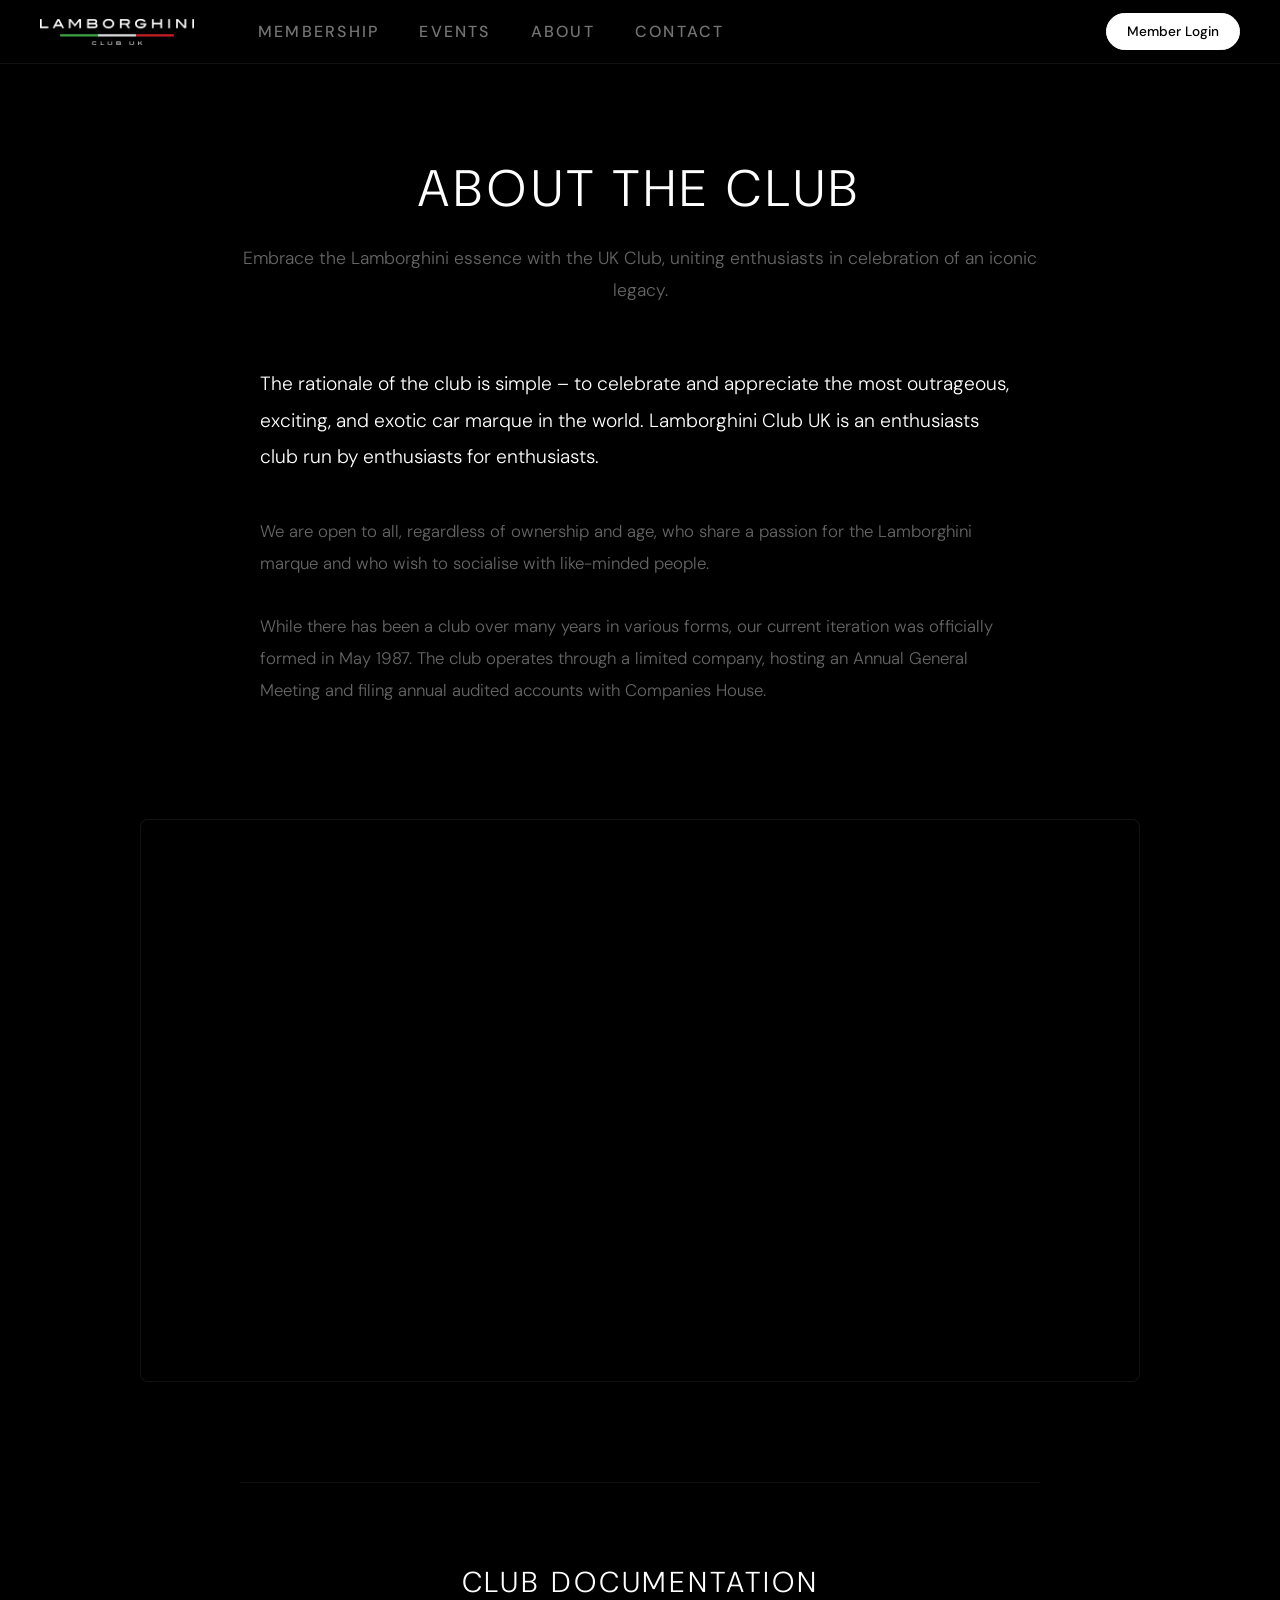
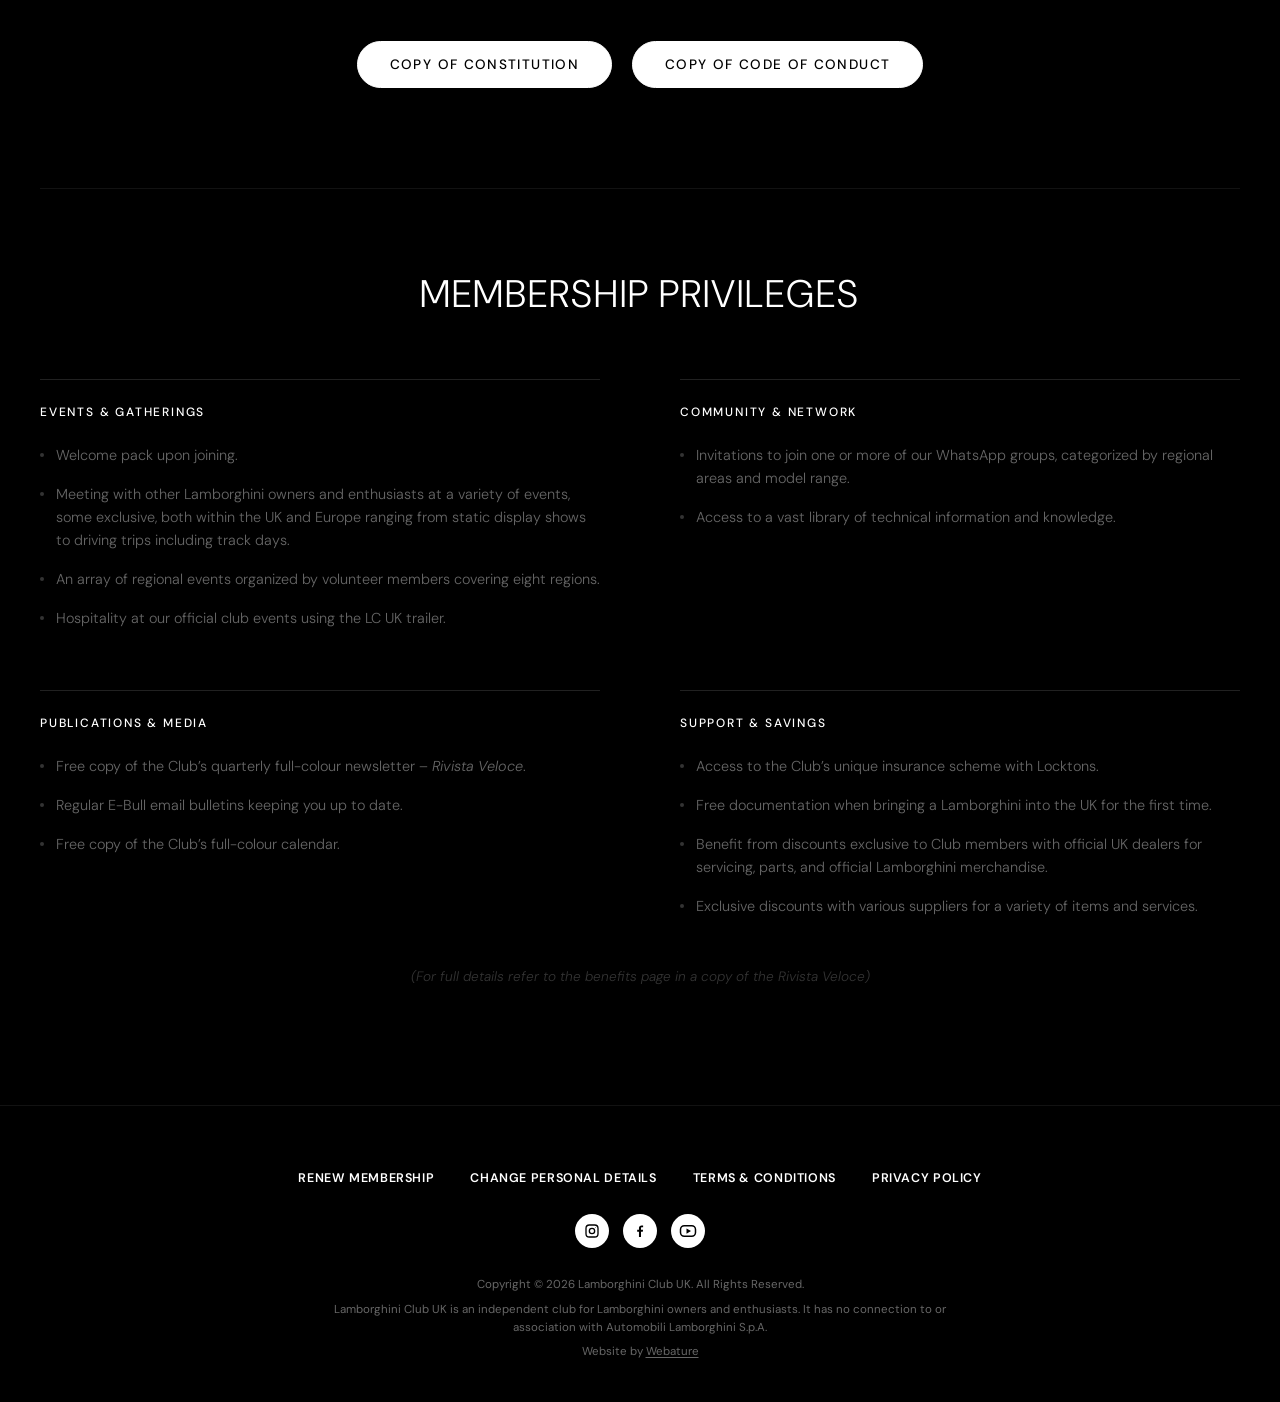
==== commit 4641823b: "Add files via upload" ====
--- a/about.html
+++ b/about.html
@@ -247,7 +247,7 @@
 /* FOOTER */
 footer { background: #000; padding: 64px 40px 40px; border-top: 1px solid var(--border); }
 .footer-inner { max-width: 1400px; margin: 0 auto; display: flex; flex-direction: column; align-items: center; gap: 28px; text-align: center; }
-.footer-links { display: flex; flex-wrap: wrap; justify-content: center; gap: 16px 36px; position: static; order: 1; }
+.footer-links { display: flex; flex-wrap: wrap; justify-content: center; gap: 16px 36px; position: static; order: 1; width: 100%; }
 .footer-links a { font-family: 'DM Sans', sans-serif; font-size: 0.78rem; font-weight: 600; letter-spacing: 0.05em; text-transform: uppercase; color: #fff; text-decoration: none; transition: opacity .2s; }
 .footer-links a:hover { opacity: 0.6; }
 .footer-social { display: flex; align-items: center; gap: 14px; position: static; float: none; order: 2; margin: 0; }
@@ -402,6 +402,8 @@
 <footer>
   <div class="footer-inner">
     <div class="footer-links">
+      <a href="https://crossmember.co.uk/find-member/?club=lcuk" target="_blank" rel="noopener">Renew Membership</a>
+      <a href="https://crossmember.co.uk/my-membership/?club=lcuk" target="_blank" rel="noopener">Change Personal Details</a>
       <a href="terms.html">Terms &amp; Conditions</a>
       <a href="privacy.html">Privacy Policy</a>
     </div>
